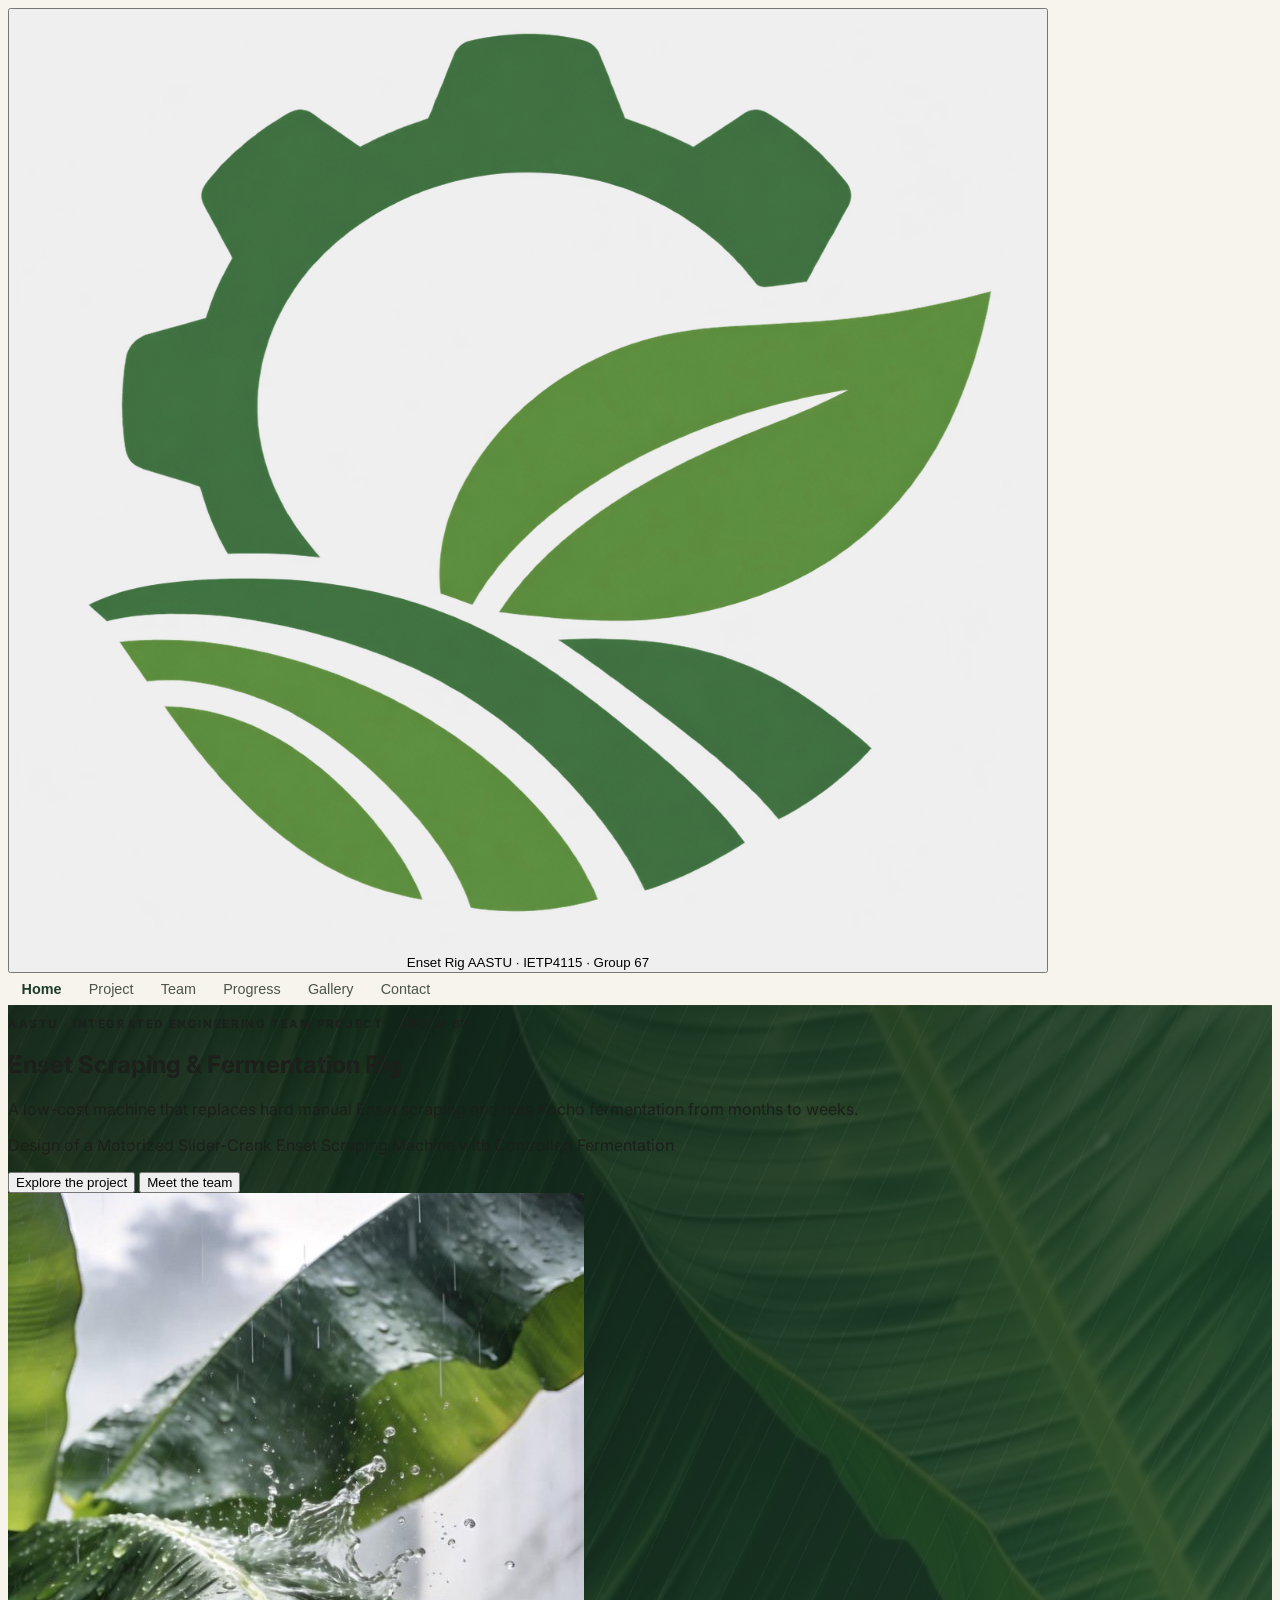
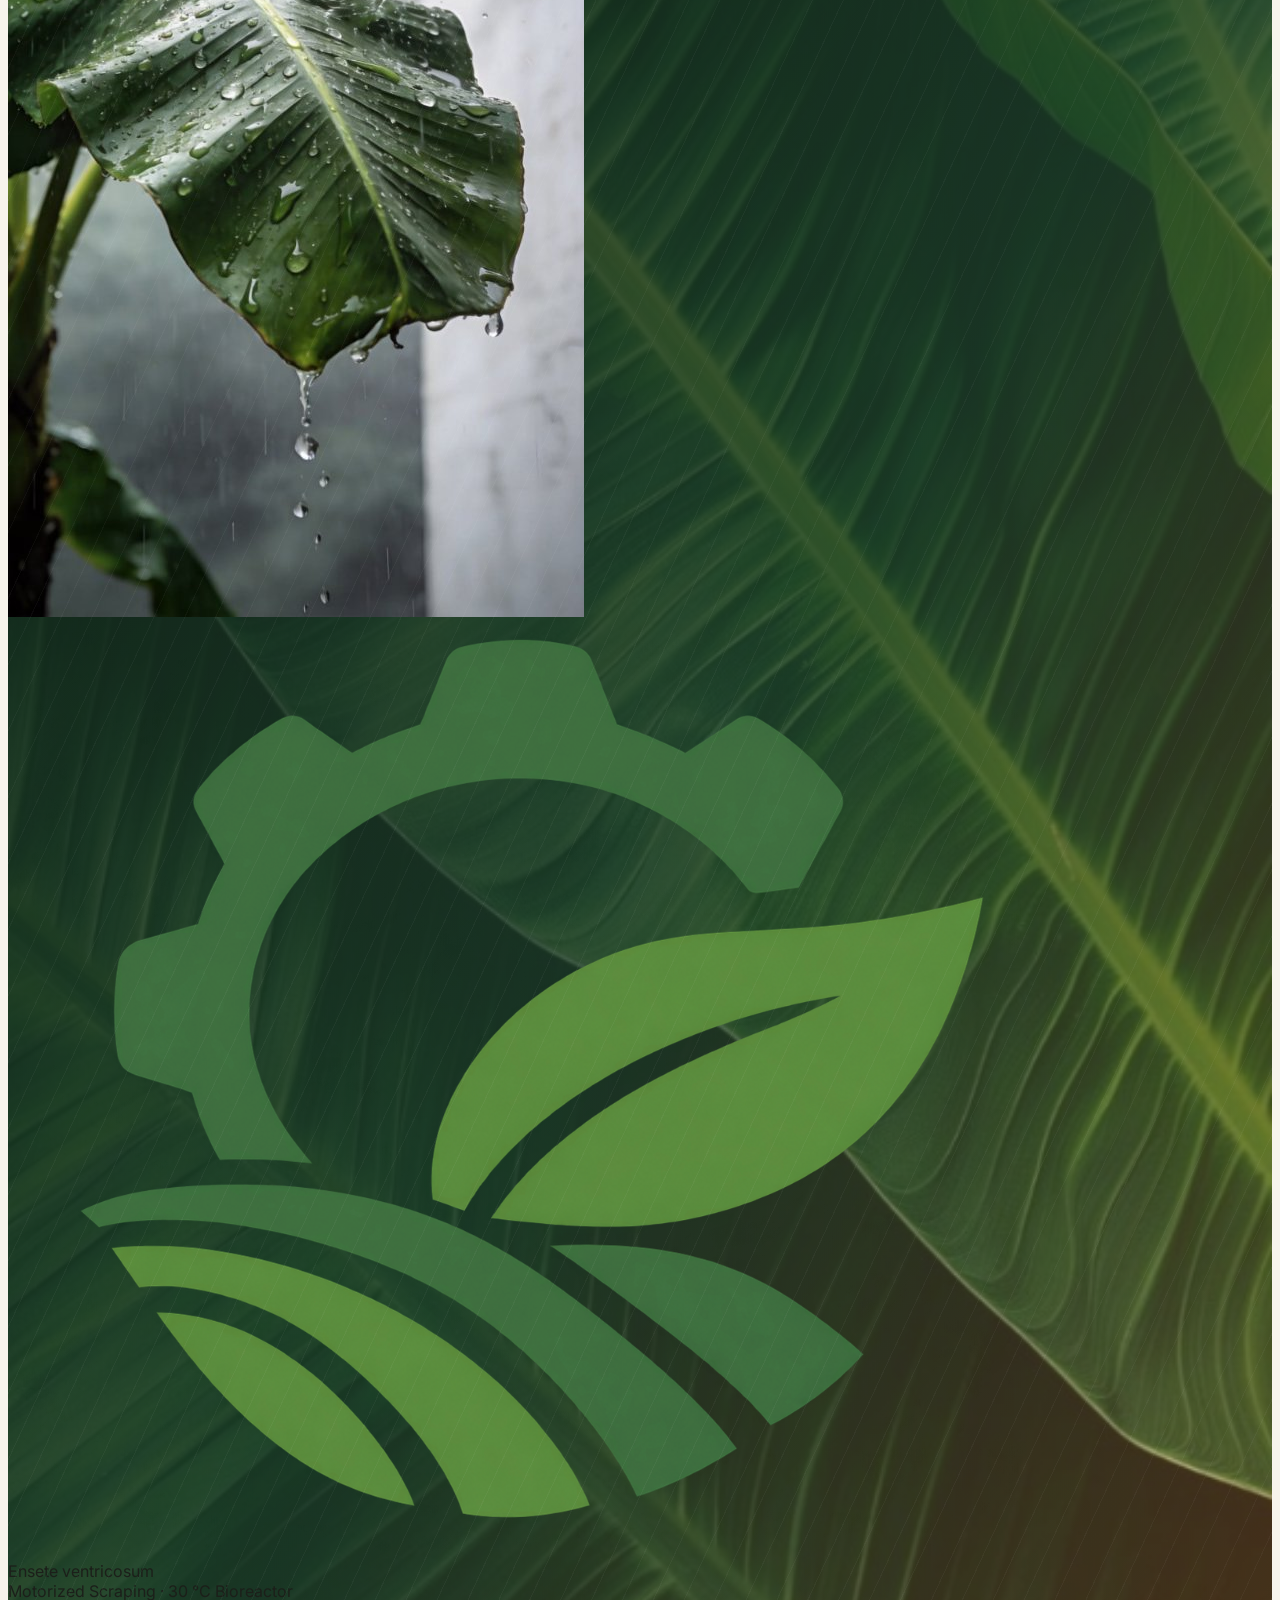
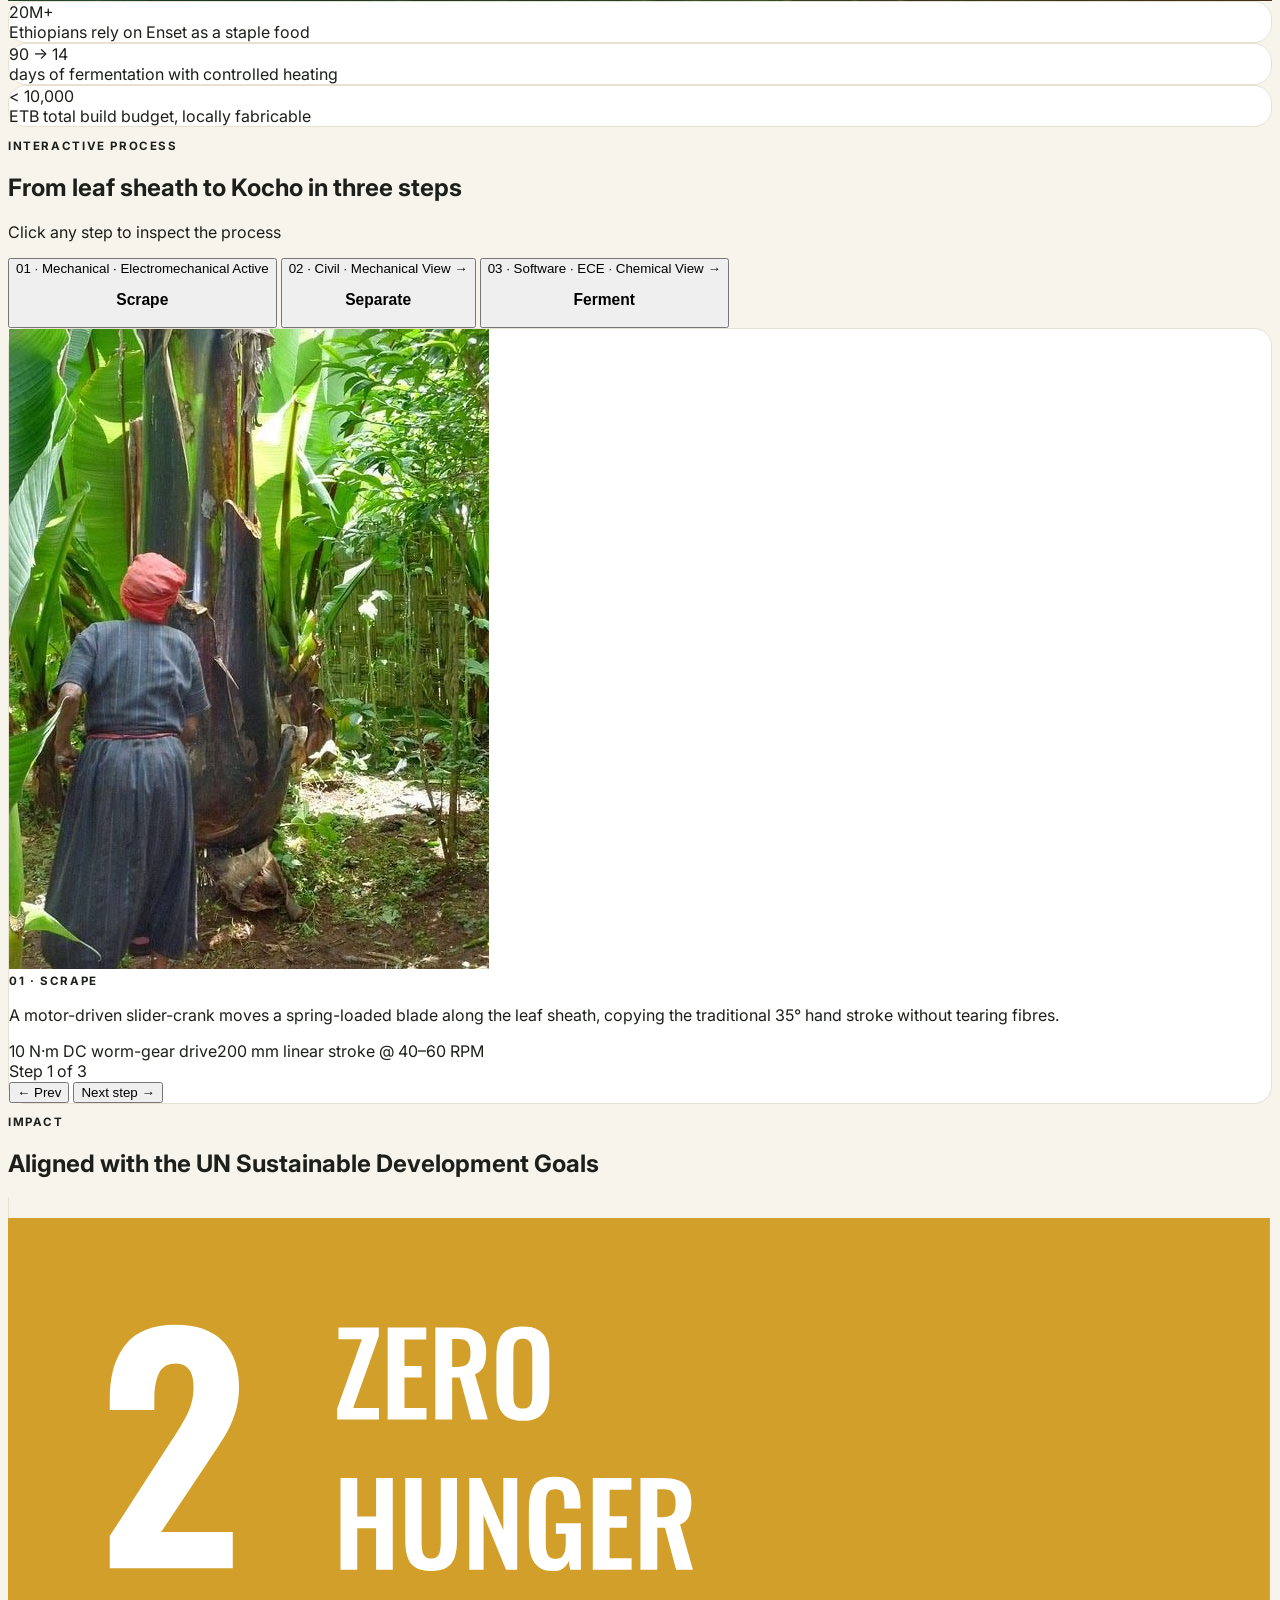
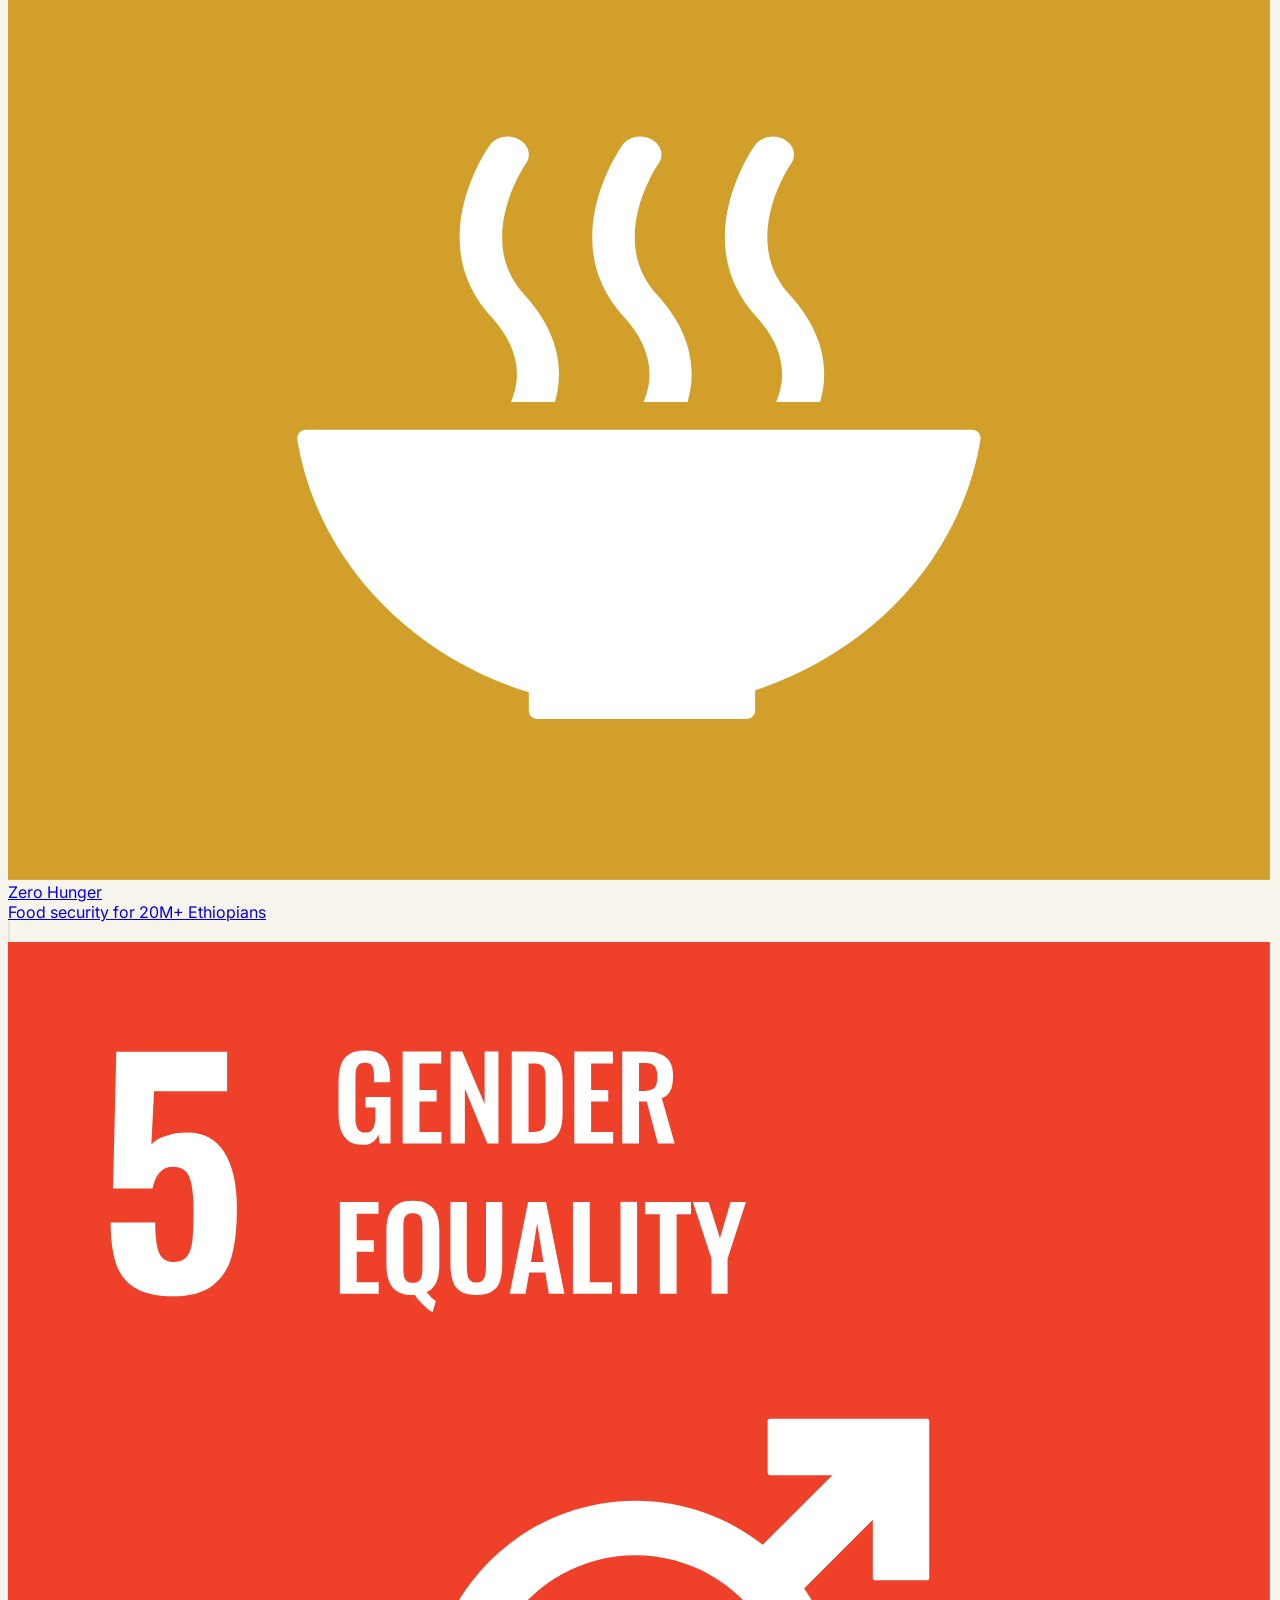
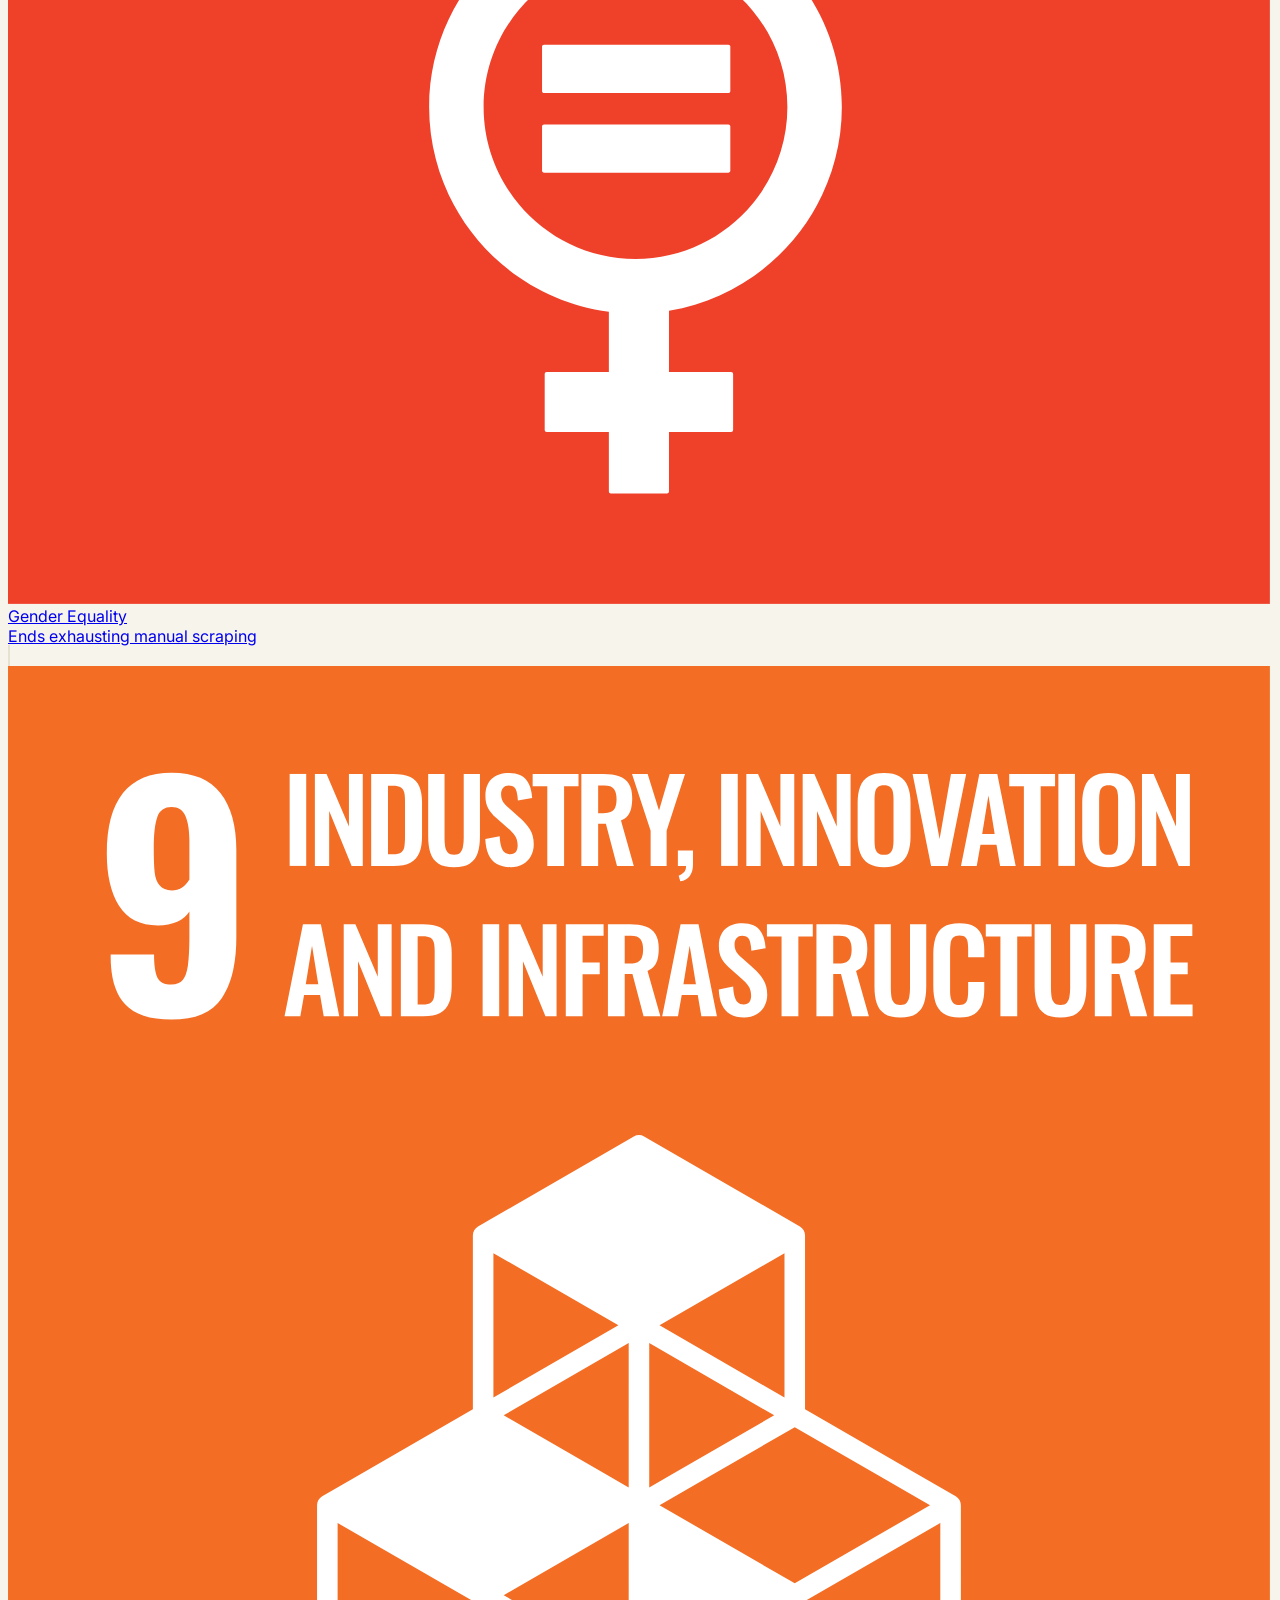
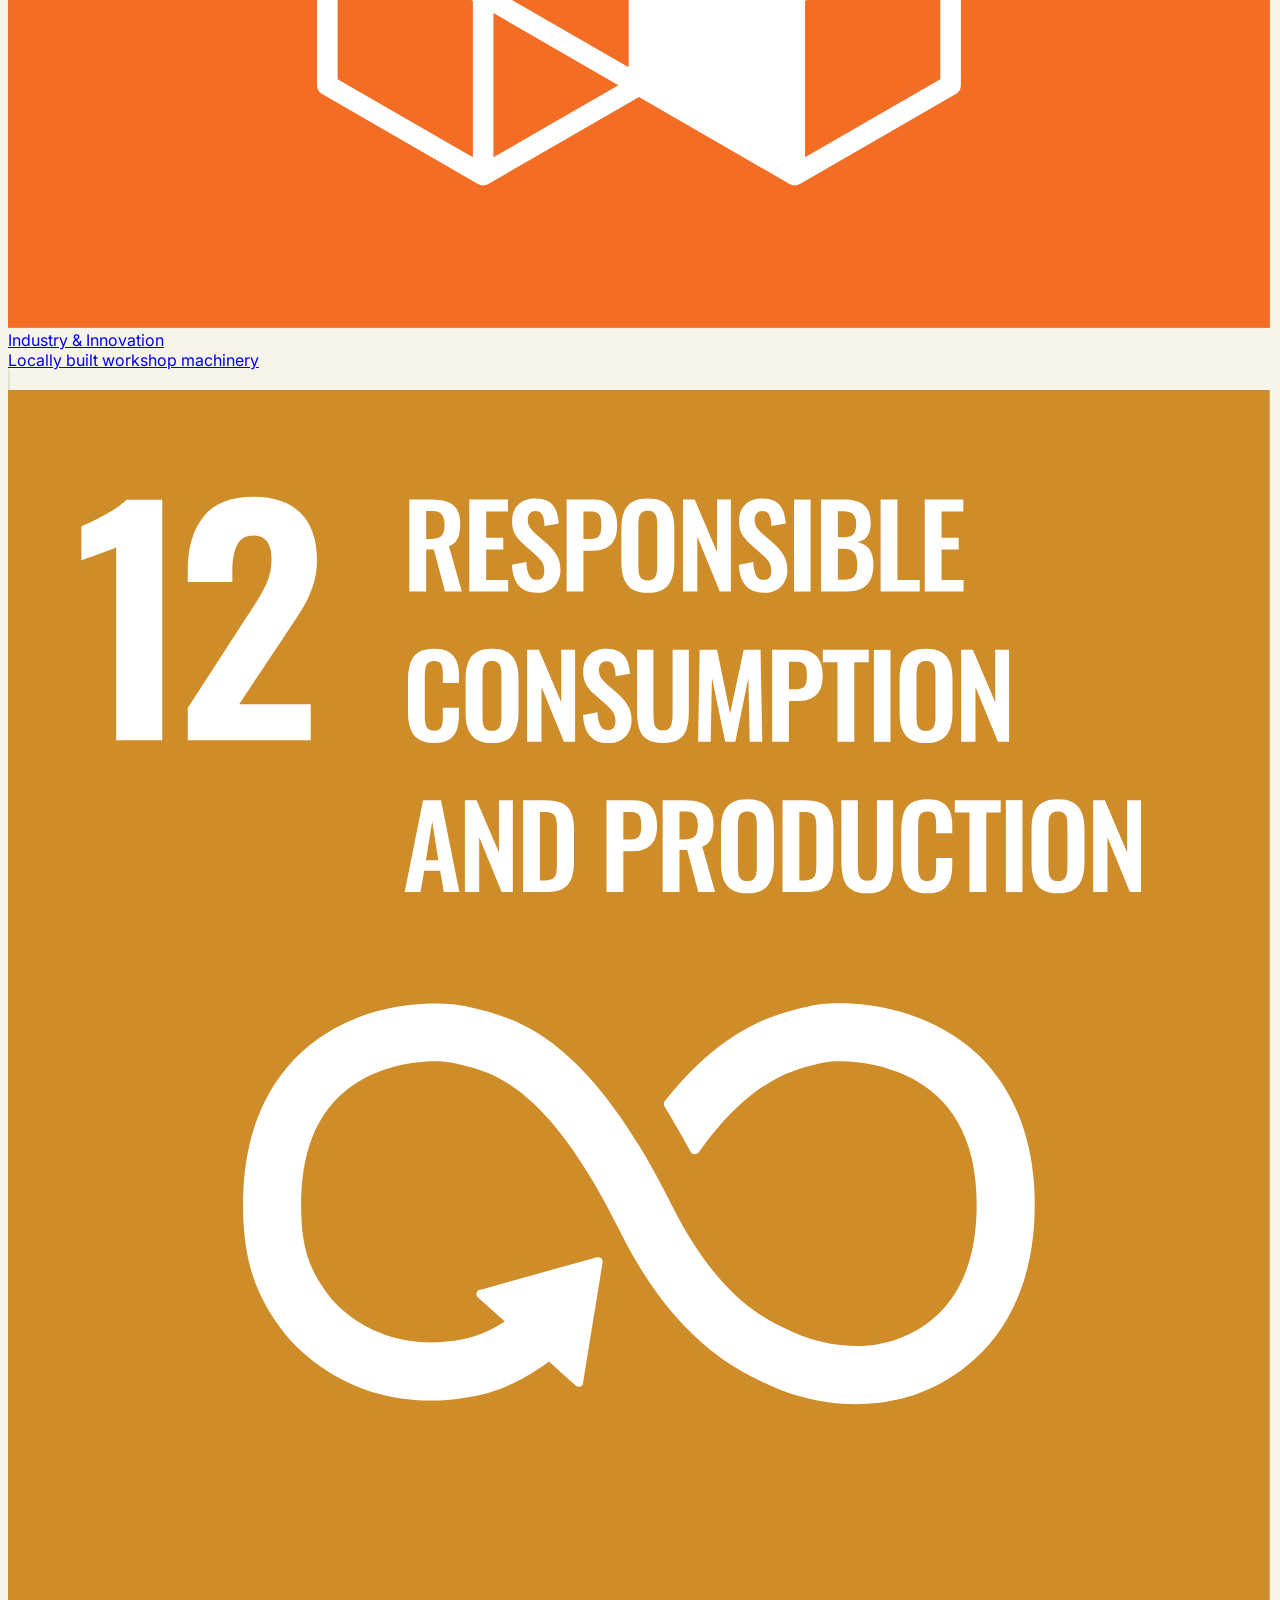
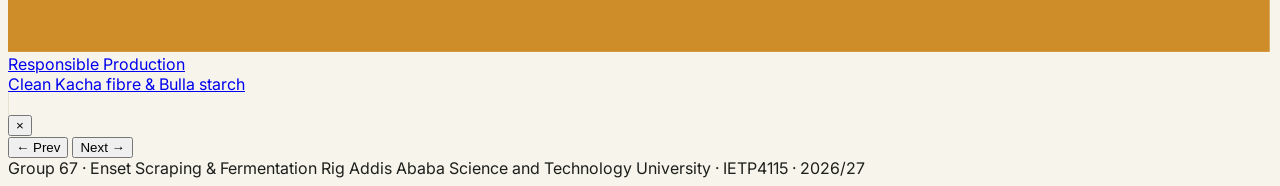
==== index.html @ 31eae292 "Initial deployment of Group 67 Enset Rig website" ====
<!DOCTYPE html>
<html lang="en">
<head>
  <meta charset="UTF-8" />
  <meta name="viewport" content="width=device-width, initial-scale=1.0" />
  <title>Group 67 — Enset Scraping &amp; Fermentation Rig | AASTU IETP4115</title>
  <meta name="description" content="Design of a Motorized Slider-Crank Enset Scraping Machine with Controlled Fermentation — Group 67, Addis Ababa Science and Technology University (IETP4115)." />
  <link rel="icon" type="image/png" href="assets/images/logo.png" />

  <link rel="preconnect" href="https://fonts.googleapis.com" />
  <link rel="preconnect" href="https://fonts.gstatic.com" crossorigin />
  <link href="https://fonts.googleapis.com/css2?family=Fraunces:opsz,wght@9..144,500;9..144,600;9..144,700&family=Inter:wght@400;500;600;700&display=swap" rel="stylesheet" />

  <script src="https://cdn.tailwindcss.com"></script>
  <script>
    if (typeof tailwind !== "undefined") {
      tailwind.config = {
        theme: {
          extend: {
            colors: {
              enset: { 950: "#0F2016", 900: "#142A1D", 800: "#1F3D2B", 700: "#2C5A3E", 600: "#3D7352", 100: "#E3ECE4", 50: "#F1F5F0" },
              clay: { 600: "#C2703D", 700: "#A55A2C", 100: "#F6E4D6" },
              cream: "#F7F4EC",
              sand: "#EDE6D6",
              ink: "#1C1F1A"
            },
            fontFamily: {
              serif: ["Fraunces", "Georgia", "serif"],
              sans: ["Inter", "system-ui", "sans-serif"]
            }
          }
        }
      };
    }
  </script>

  <link rel="stylesheet" href="css/styles.css" />
</head>
<body class="min-h-screen flex flex-col">

  <!-- ============================ NAV ============================ -->
  <nav class="sticky top-0 z-50 bg-cream/95 backdrop-blur border-b border-sand">
    <div class="max-w-6xl mx-auto px-4 sm:px-8 py-3 flex flex-wrap items-center justify-between gap-2 sm:gap-3">
      <button type="button" onclick="showPage('home')" class="flex items-center gap-3 bg-transparent border-0 cursor-pointer p-0 text-left shrink-0">
        <span class="w-10 h-10 sm:w-11 sm:h-11 rounded-xl bg-white border border-sand shadow-sm p-1 flex items-center justify-center overflow-hidden shrink-0">
          <img id="site-logo" src="assets/images/logo.png" alt="Group 67 Enset Rig Logo" class="w-full h-full object-contain" />
        </span>
        <span>
          <span class="block font-serif font-semibold text-enset-900 leading-tight">Enset Rig</span>
          <span class="block text-[11px] text-stone-500">AASTU · IETP4115 · Group 67</span>
        </span>
      </button>
      <div class="flex flex-wrap items-center gap-x-0.5 gap-y-1" id="nav" role="navigation" aria-label="Main navigation"></div>
    </div>
  </nav>

  <!-- ============================ MAIN ============================ -->
  <main class="flex-1 w-full">

    <!-- ========== HOME ========== -->
    <section id="page-home" class="page active">
      <header class="hero text-cream">
        <div class="relative z-10 max-w-6xl mx-auto px-5 sm:px-8 pt-10 pb-20 sm:pt-16 sm:pb-32">
          <div class="grid grid-cols-1 lg:grid-cols-12 gap-8 lg:gap-10 items-center">
            <div class="lg:col-span-6">
              <p class="eyebrow text-clay-600 mb-4">AASTU · Integrated Engineering Team Project · Group 67</p>
              <h1 class="font-serif text-4xl sm:text-5xl lg:text-6xl font-semibold leading-[1.08]">
                Enset Scraping &amp; Fermentation Rig
              </h1>
              <p class="mt-5 text-base sm:text-lg text-enset-100/90 max-w-xl leading-relaxed">
                A low-cost machine that replaces hard manual Enset scraping and cuts Kocho fermentation from months to weeks.
              </p>
              <p class="mt-3 text-sm text-enset-100/60 max-w-xl italic">
                Design of a Motorized Slider-Crank Enset Scraping Machine with Controlled Fermentation
              </p>
              <div class="mt-7 sm:mt-8 flex flex-wrap gap-3">
                <button type="button" onclick="showPage('project')" class="px-5 py-3 rounded-full bg-clay-600 hover:bg-clay-700 text-white text-sm font-semibold transition cursor-pointer border-0">Explore the project</button>
                <button type="button" onclick="showPage('team')" class="px-5 py-3 rounded-full border border-cream/30 hover:bg-white/10 text-cream text-sm font-semibold transition cursor-pointer bg-transparent">Meet the team</button>
              </div>
            </div>

            <div class="lg:col-span-6">
              <div class="relative rounded-3xl overflow-hidden border border-white/15 shadow-2xl bg-enset-950 aspect-[4/3] w-full">
                <img id="hero-showcase-img" src="assets/images/hero-rain.jpg" alt="Rain on Enset leaf" class="w-full h-full object-cover" />
                <div class="absolute inset-0 bg-gradient-to-t from-enset-950/90 via-enset-950/15 to-transparent"></div>
                <div class="absolute bottom-3 left-3 right-3 sm:bottom-4 sm:left-4 sm:right-4 bg-enset-950/75 backdrop-blur-md border border-white/15 rounded-2xl p-3 sm:p-4 flex items-center gap-3">
                  <span class="w-9 h-9 sm:w-10 sm:h-10 rounded-xl bg-white p-1 shrink-0 flex items-center justify-center">
                    <img id="hero-badge-logo" src="assets/images/logo.png" alt="Group 67 Logo" class="w-full h-full object-contain" />
                  </span>
                  <div class="min-w-0">
                    <div class="text-xs font-bold text-cream truncate">Ensete ventricosum</div>
                    <div class="text-[11px] text-enset-100/80 truncate">Motorized Scraping · 30 °C Bioreactor</div>
                  </div>
                </div>
              </div>
            </div>
          </div>
        </div>
      </header>

      <!-- Key numbers -->
      <div class="max-w-6xl mx-auto px-5 sm:px-8 -mt-10 sm:-mt-16 relative z-20">
        <div class="grid grid-cols-1 sm:grid-cols-3 gap-4" id="stats"></div>
      </div>

      <!-- Interactive How it works -->
      <div class="max-w-6xl mx-auto px-5 sm:px-8 py-16 sm:py-20">
        <div class="flex flex-wrap items-end justify-between gap-4 mb-10">
          <div>
            <p class="eyebrow text-clay-600 mb-2">Interactive Process</p>
            <h2 class="font-serif text-3xl sm:text-4xl font-semibold text-enset-900">From leaf sheath to Kocho in three steps</h2>
          </div>
          <p class="text-xs text-stone-500">Click any step to inspect the process</p>
        </div>

        <div class="grid grid-cols-1 lg:grid-cols-12 gap-6 items-stretch">
          <div class="lg:col-span-5 flex flex-col gap-3" id="steps"></div>
          <div class="lg:col-span-7 card overflow-hidden flex flex-col justify-between" id="step-preview"></div>
        </div>
      </div>

      <!-- SDGs -->
      <div class="bg-enset-50 border-y border-sand">
        <div class="max-w-6xl mx-auto px-5 sm:px-8 py-14">
          <p class="eyebrow text-clay-600 mb-2">Impact</p>
          <h2 class="font-serif text-2xl sm:text-3xl font-semibold text-enset-900 mb-8">Aligned with the UN Sustainable Development Goals</h2>
          <div class="grid grid-cols-1 sm:grid-cols-2 lg:grid-cols-4 gap-4" id="sdgs"></div>
        </div>
      </div>
    </section>

    <!-- ========== PROJECT ========== -->
    <section id="page-project" class="page">
      <div class="max-w-6xl mx-auto px-5 sm:px-8 py-12 sm:py-16">
        <p class="eyebrow text-clay-600 mb-2">The Project</p>
        <h2 class="font-serif text-3xl sm:text-5xl font-semibold text-enset-900 max-w-3xl leading-tight">Mechanizing an Ethiopian food tradition</h2>

        <!-- Interactive Before vs After Comparison -->
        <div class="mt-10 card p-5 sm:p-8 bg-enset-50/70">
          <div class="flex flex-wrap items-center justify-between gap-4 mb-6">
            <div>
              <span class="eyebrow text-clay-600">Interactive Comparison</span>
              <h3 class="font-serif text-2xl font-semibold text-enset-900 mt-1">Traditional vs. Group 67 Rig</h3>
            </div>
            <div class="inline-flex rounded-full bg-white p-1 border border-sand" role="tablist">
              <button type="button" id="cmp-btn-trad" onclick="setCompare('trad')" class="px-4 py-1.5 rounded-full text-xs font-semibold transition">Traditional Method</button>
              <button type="button" id="cmp-btn-rig" onclick="setCompare('rig')" class="px-4 py-1.5 rounded-full text-xs font-semibold transition">Group 67 Rig</button>
            </div>
          </div>
          <div id="compare-panel"></div>
        </div>

        <!-- Problem -->
        <div class="mt-12 grid grid-cols-1 lg:grid-cols-3 gap-8">
          <div>
            <h3 class="font-serif text-2xl font-semibold text-enset-900">The problem</h3>
            <p class="mt-2 text-stone-600 text-sm leading-relaxed">Enset, the "tree against hunger", feeds over 20 million Ethiopians. Processing it is still done entirely by hand.</p>
            <div class="mt-4 grid grid-cols-2 gap-3" id="problem-photos"></div>
          </div>
          <ul class="lg:col-span-2 grid grid-cols-1 sm:grid-cols-3 gap-4" id="problems"></ul>
        </div>

        <!-- Solution modules -->
        <h3 class="mt-16 font-serif text-2xl font-semibold text-enset-900">Our solution: two modules, one rig</h3>
        <div class="mt-6 grid grid-cols-1 md:grid-cols-2 gap-5" id="modules"></div>

        <!-- Objectives + Specs -->
        <div class="mt-16 grid grid-cols-1 lg:grid-cols-2 gap-8">
          <div class="card p-6 sm:p-7">
            <h3 class="font-serif text-2xl font-semibold text-enset-900 mb-5">Objectives</h3>
            <ol class="space-y-4" id="objectives"></ol>
          </div>
          <div class="card p-6 sm:p-7">
            <h3 class="font-serif text-2xl font-semibold text-enset-900 mb-5">Key specifications</h3>
            <div class="overflow-x-auto">
              <table class="w-full text-sm"><tbody id="specs"></tbody></table>
            </div>
          </div>
        </div>
      </div>
    </section>

    <!-- ========== TEAM ========== -->
    <section id="page-team" class="page">
      <div class="max-w-6xl mx-auto px-5 sm:px-8 py-12 sm:py-16">
        <p class="eyebrow text-clay-600 mb-2">Group 67</p>
        <h2 class="font-serif text-3xl sm:text-5xl font-semibold text-enset-900">Meet the team</h2>
        <p class="mt-3 text-stone-600 max-w-2xl">Ten students across seven engineering and architecture disciplines.</p>

        <div class="mt-10 card p-6 flex flex-wrap items-center gap-5 bg-enset-800 border-enset-800 text-cream" id="advisor"></div>
        <div class="mt-6 grid grid-cols-1 sm:grid-cols-2 lg:grid-cols-3 gap-4" id="team"></div>
      </div>
    </section>

    <!-- ========== PROGRESS ========== -->
    <section id="page-progress" class="page">
      <div class="max-w-5xl mx-auto px-5 sm:px-8 py-12 sm:py-16">
        <div class="flex flex-wrap items-end justify-between gap-4">
          <div>
            <p class="eyebrow text-clay-600 mb-2">Progress</p>
            <h2 class="font-serif text-3xl sm:text-5xl font-semibold text-enset-900">Weekly progress</h2>
            <p class="mt-2 text-stone-600">Switch between the Group 67 milestone flow and each member's individual log.</p>
          </div>
          <div class="inline-flex rounded-full bg-white p-1 border border-sand shadow-sm">
            <button type="button" id="prog-btn-group" onclick="setProgressMode('group')" class="px-4 sm:px-5 py-2 rounded-full text-xs font-semibold transition">Group Progress</button>
            <button type="button" id="prog-btn-ind" onclick="setProgressMode('individual')" class="px-4 sm:px-5 py-2 rounded-full text-xs font-semibold transition">Individual Progress</button>
          </div>
        </div>

        <!-- GROUP PROGRESS VIEW -->
        <div id="progress-group-view" class="mt-10 space-y-6">
          <div class="card p-5 sm:p-6 bg-enset-50/60" id="group-flow-bar"></div>
          <div class="grid grid-cols-4 sm:grid-cols-6 lg:grid-cols-12 gap-2" id="week-pills"></div>
          <div class="card p-5 sm:p-7 border-l-4" style="border-left-color:#C2703D" id="week-detail"></div>
          <div class="pt-4">
            <h3 class="font-serif text-xl font-semibold text-enset-900 mb-6">Full 12-week timeline</h3>
            <ol class="relative border-l-2 border-sand ml-3" id="timeline"></ol>
          </div>
        </div>

        <!-- INDIVIDUAL PROGRESS VIEW -->
        <div id="progress-individual-view" class="mt-10 hidden">
          <div id="member-picker"></div>
          <div id="member-page" class="hidden"></div>
        </div>
      </div>
    </section>

    <!-- ========== GALLERY ========== -->
    <section id="page-gallery" class="page">
      <div class="max-w-6xl mx-auto px-5 sm:px-8 py-12 sm:py-16">
        <p class="eyebrow text-clay-600 mb-2">Gallery</p>
        <h2 class="font-serif text-3xl sm:text-5xl font-semibold text-enset-900">Designs &amp; prototype</h2>
        <p class="mt-3 text-stone-600">CAD models, sketches and build photos, added as the project progresses.</p>
        <div class="mt-10 grid grid-cols-1 sm:grid-cols-2 lg:grid-cols-3 gap-4" id="gallery"></div>
      </div>
    </section>

    <!-- ========== CONTACT ========== -->
    <section id="page-contact" class="page">
      <div class="max-w-4xl mx-auto px-5 sm:px-8 py-12 sm:py-16">
        <p class="eyebrow text-clay-600 mb-2">Contact</p>
        <h2 class="font-serif text-3xl sm:text-5xl font-semibold text-enset-900">Get in touch</h2>
        <div class="mt-10 grid grid-cols-1 md:grid-cols-2 gap-5" id="contact"></div>
      </div>
    </section>
  </main>

  <!-- ============================ LIGHTBOX ============================ -->
  <div id="lightbox" class="fixed inset-0 z-50 hidden bg-enset-950/90 backdrop-blur-sm items-center justify-center p-4" onclick="if(event.target===this)closeLightbox()">
    <div class="max-w-3xl w-full bg-cream rounded-2xl overflow-hidden shadow-2xl border border-sand">
      <div class="relative bg-enset-950 flex items-center justify-center">
        <img id="lb-img" src="" alt="" class="max-h-[72vh] max-w-full w-auto object-contain" />
        <button type="button" onclick="closeLightbox()" aria-label="Close lightbox" class="absolute top-3 right-3 w-9 h-9 rounded-full bg-enset-950/75 text-white hover:bg-clay-600 transition text-lg leading-none cursor-pointer border-0">&times;</button>
      </div>
      <div class="px-5 py-3 flex flex-wrap items-center justify-between gap-3">
        <span id="lb-cap" class="text-sm font-medium text-enset-900"></span>
        <div class="flex gap-2">
          <button type="button" onclick="stepLightbox(-1)" class="px-3 py-1 rounded-full border border-sand text-xs font-semibold text-enset-900 hover:bg-sand/50 cursor-pointer bg-white">&larr; Prev</button>
          <button type="button" onclick="stepLightbox(1)" class="px-3 py-1 rounded-full border border-sand text-xs font-semibold text-enset-900 hover:bg-sand/50 cursor-pointer bg-white">Next &rarr;</button>
        </div>
      </div>
    </div>
  </div>

  <!-- ============================ FOOTER ============================ -->
  <footer class="bg-enset-950 text-enset-100/70 text-sm">
    <div class="max-w-6xl mx-auto px-5 sm:px-8 py-8 flex flex-wrap justify-between gap-3">
      <span><span class="font-serif text-cream">Group 67</span> · Enset Scraping &amp; Fermentation Rig</span>
      <span>Addis Ababa Science and Technology University · IETP4115 · 2026/27</span>
    </div>
  </footer>

  <script src="js/data.js"></script>
  <script src="js/app.js"></script>
</body>
</html>
---- css/styles.css ----
/* =====================================================================
 * Enset Scraping & Fermentation Rig — Group 67 (AASTU IETP4115)
 * Visual Identity & Google Sites / GitHub Pages Responsive Styles
 * ===================================================================== */

html {
  scroll-behavior: smooth;
  scroll-padding-top: 76px;
  overflow-x: clip;
}

body {
  background: #F7F4EC;
  color: #1C1F1A;
  font-family: Inter, system-ui, -apple-system, BlinkMacSystemFont, "Segoe UI", sans-serif;
  -webkit-font-smoothing: antialiased;
  overflow-x: clip;
  max-width: 100%;
}

img {
  display: block;
  max-width: 100%;
}

/* Hero Banner with relative path (works under GitHub Pages subpath) */
.hero {
  background-color: #1F3D2B;
  background-image:
    linear-gradient(120deg, rgba(15, 32, 22, 0.90) 0%, rgba(31, 61, 43, 0.80) 60%, rgba(194, 112, 61, 0.35) 100%),
    url('../assets/images/hero-leaves.jpg');
  background-size: cover;
  background-position: center;
  position: relative;
  overflow: hidden;
}

/* Subtle Enset-leaf vein pattern */
.hero::after {
  content: "";
  position: absolute;
  inset: 0;
  background-image: repeating-linear-gradient(115deg, rgba(255, 255, 255, 0.035) 0 1px, transparent 1px 28px);
  pointer-events: none;
}

/* Navigation Tabs */
.tab-btn {
  position: relative;
  padding: 0.5rem 0.85rem;
  font-size: 0.9rem;
  font-weight: 500;
  color: #4B5548;
  transition: color 0.15s;
  background: none;
  border: 0;
  cursor: pointer;
  white-space: nowrap;
}

.tab-btn:hover {
  color: #1F3D2B;
}

.tab-btn.active {
  color: #1F3D2B;
  font-weight: 700;
}

.tab-btn.active::after {
  content: "";
  position: absolute;
  left: 0.85rem;
  right: 0.85rem;
  bottom: -2px;
  height: 2px;
  background: #C2703D;
  border-radius: 2px;
}

/* Page Transitions */
.page {
  display: none;
  animation: fade 0.25s ease-out;
}

.page.active {
  display: block;
}

@keyframes fade {
  from {
    opacity: 0;
    transform: translateY(6px);
  }
  to {
    opacity: 1;
    transform: none;
  }
}

/* Cards & Typography Helpers */
.card {
  background: #ffffff;
  border: 1px solid #E7E1D2;
  border-radius: 18px;
}

.eyebrow {
  font-size: 0.72rem;
  font-weight: 700;
  letter-spacing: 0.14em;
  text-transform: uppercase;
}

/* Keep team portraits nicely centered on faces */
.portrait-img {
  object-fit: cover;
  object-position: 50% 20%;
}

/* Clean iframe / mobile adaptability */
@media (max-width: 640px) {
  .tab-btn {
    padding: 0.45rem 0.65rem;
    font-size: 0.82rem;
  }

  .tab-btn.active::after {
    left: 0.65rem;
    right: 0.65rem;
  }
}
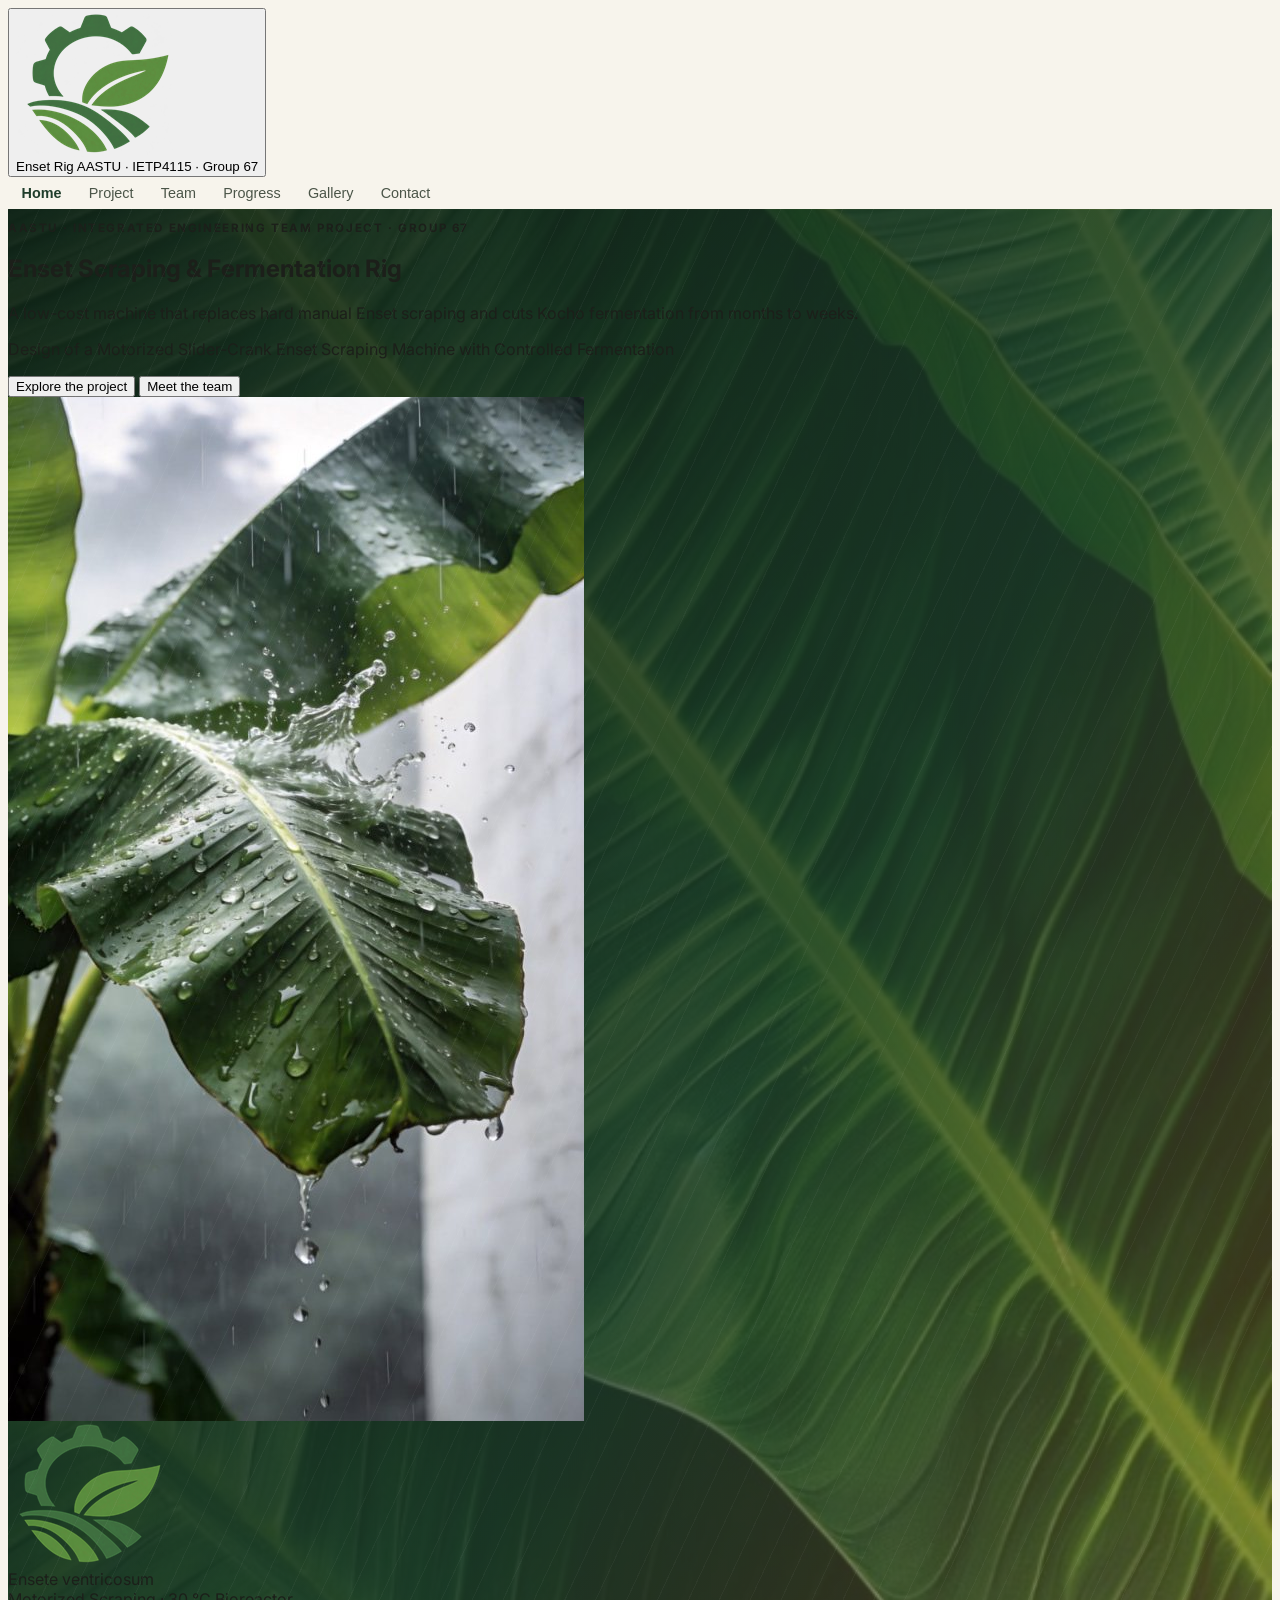
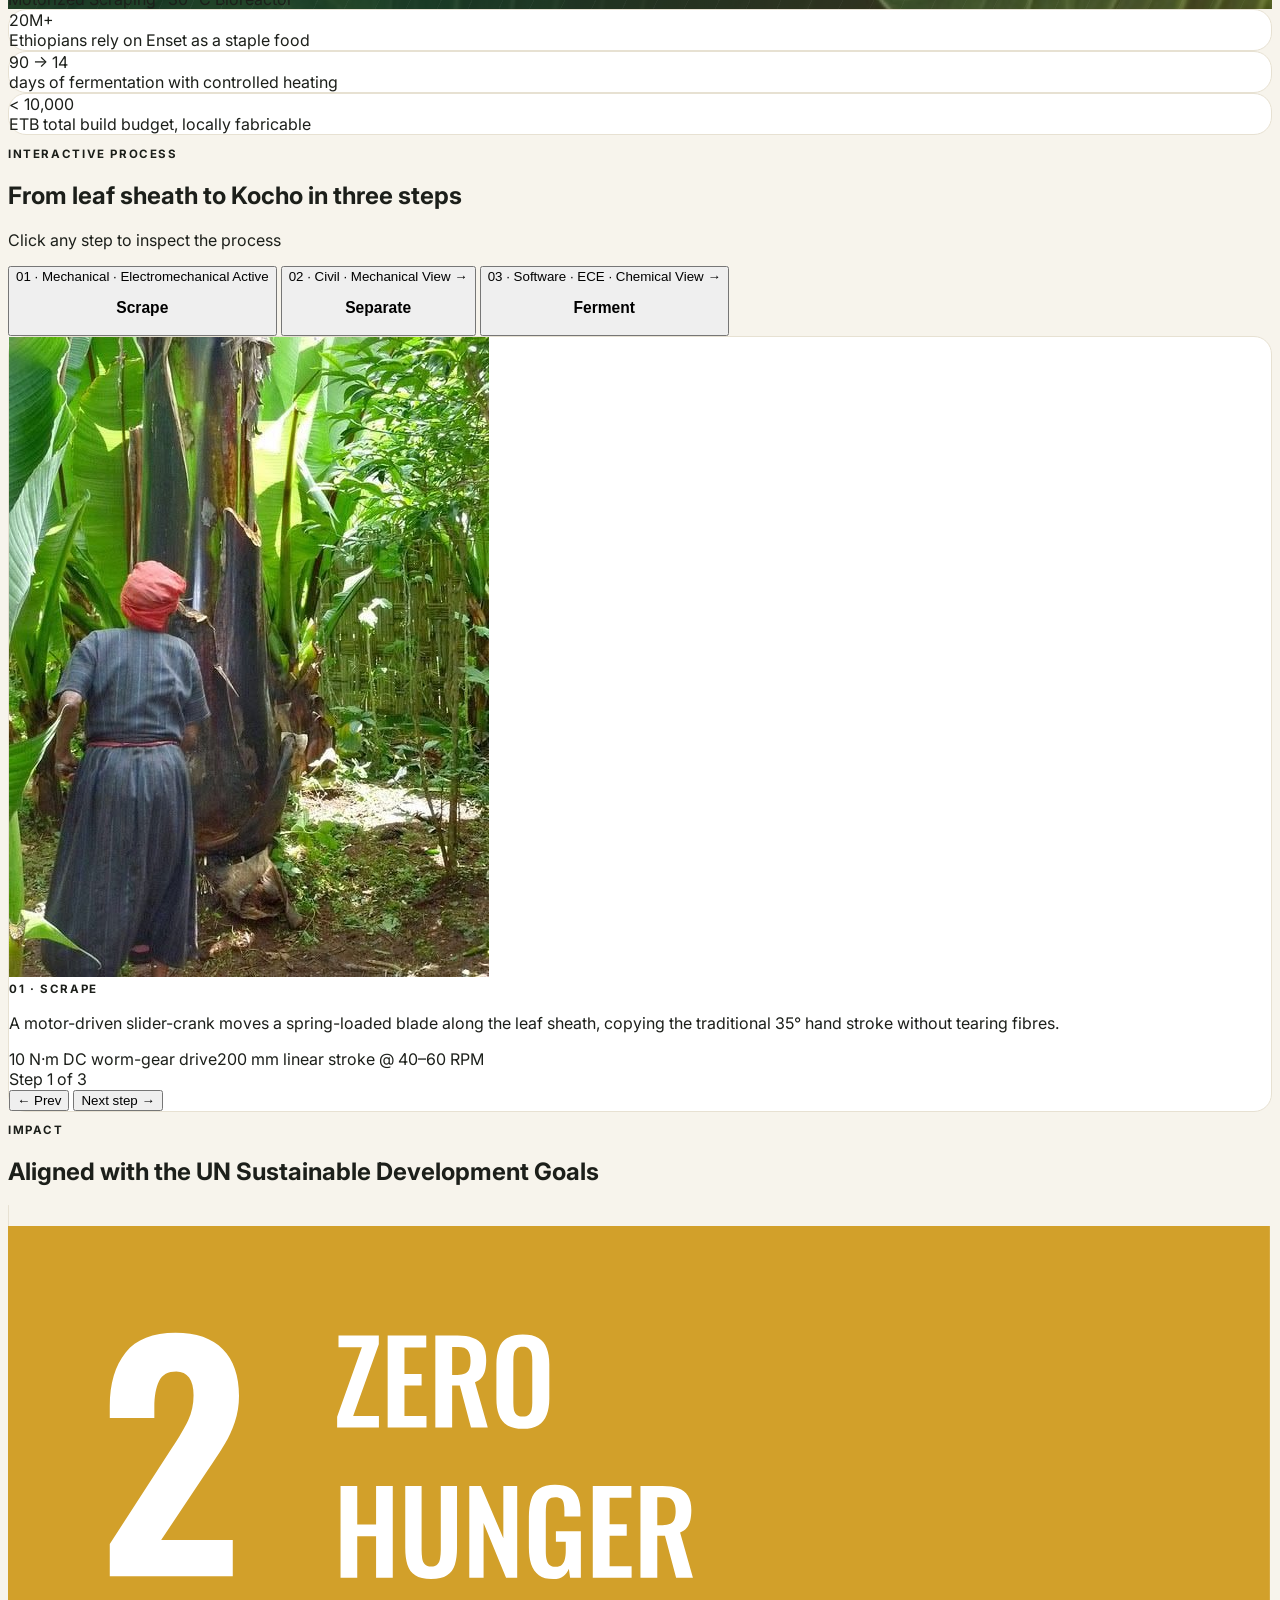
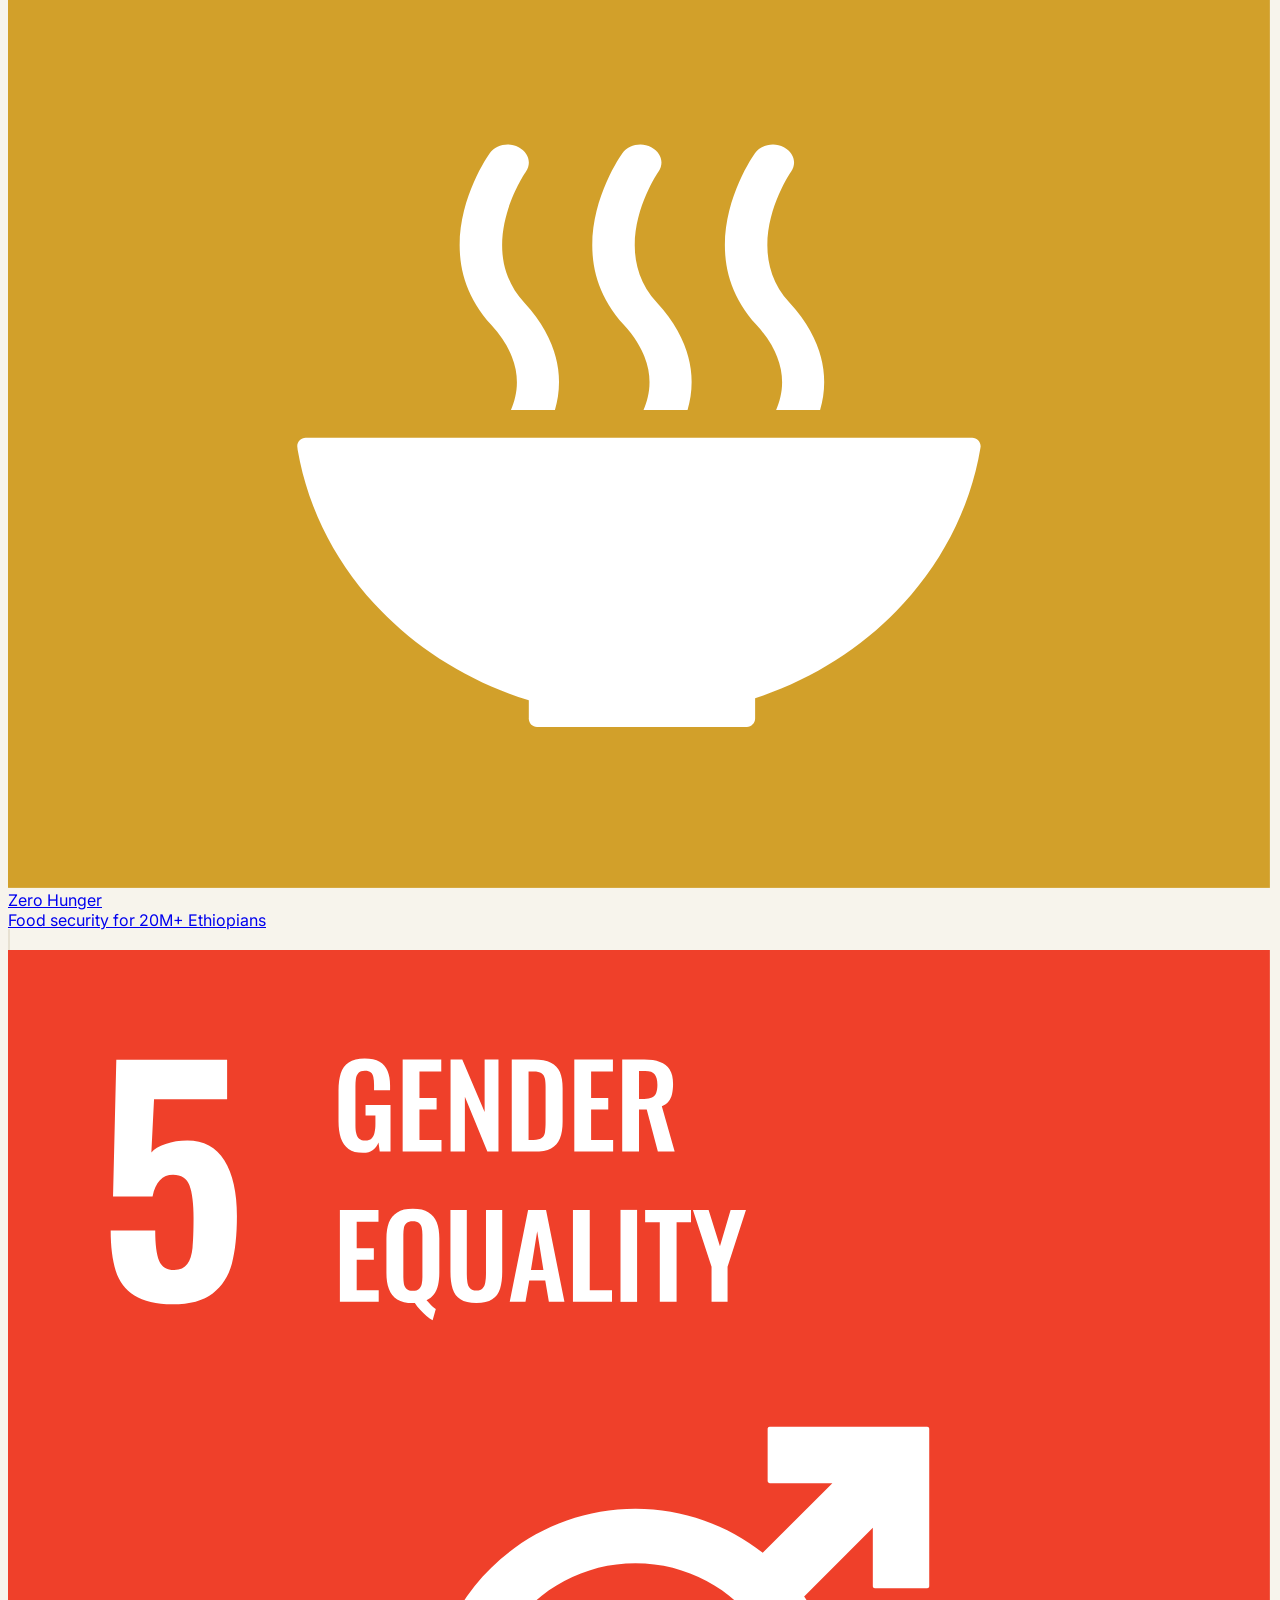
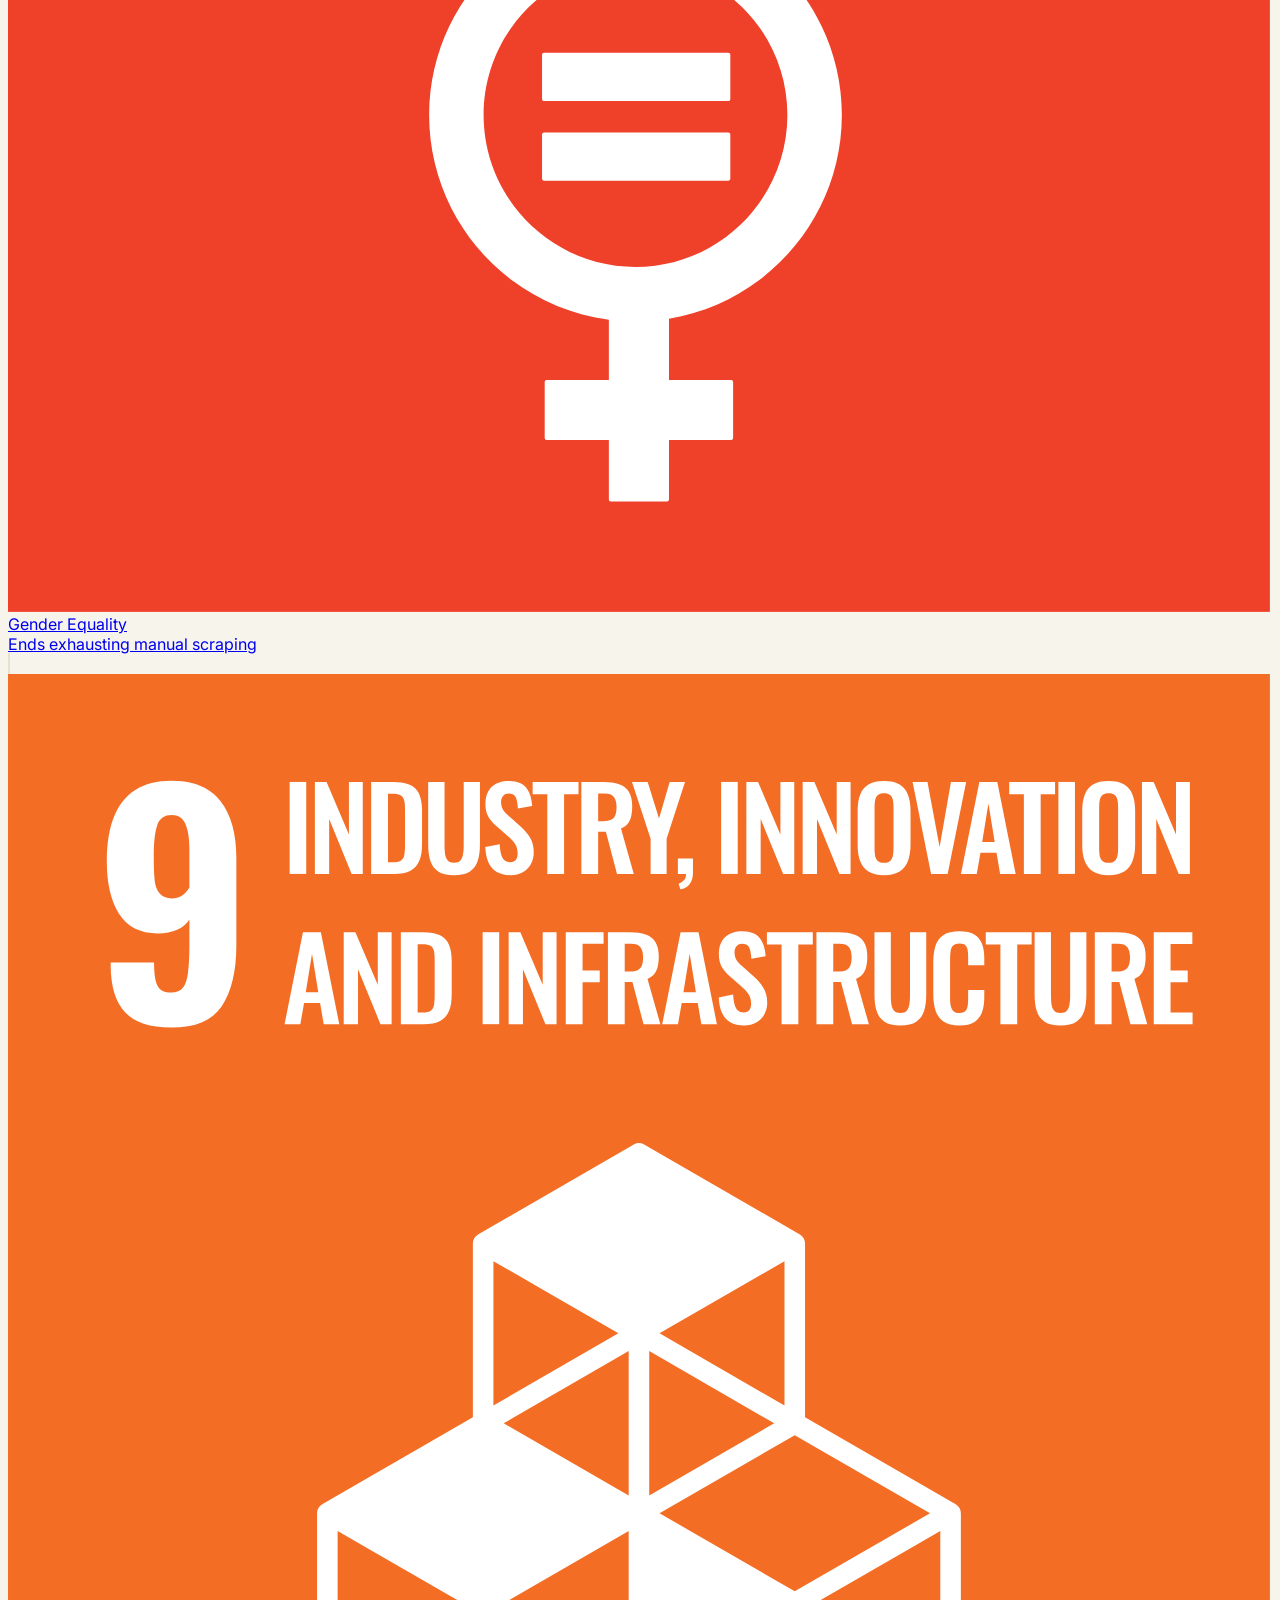
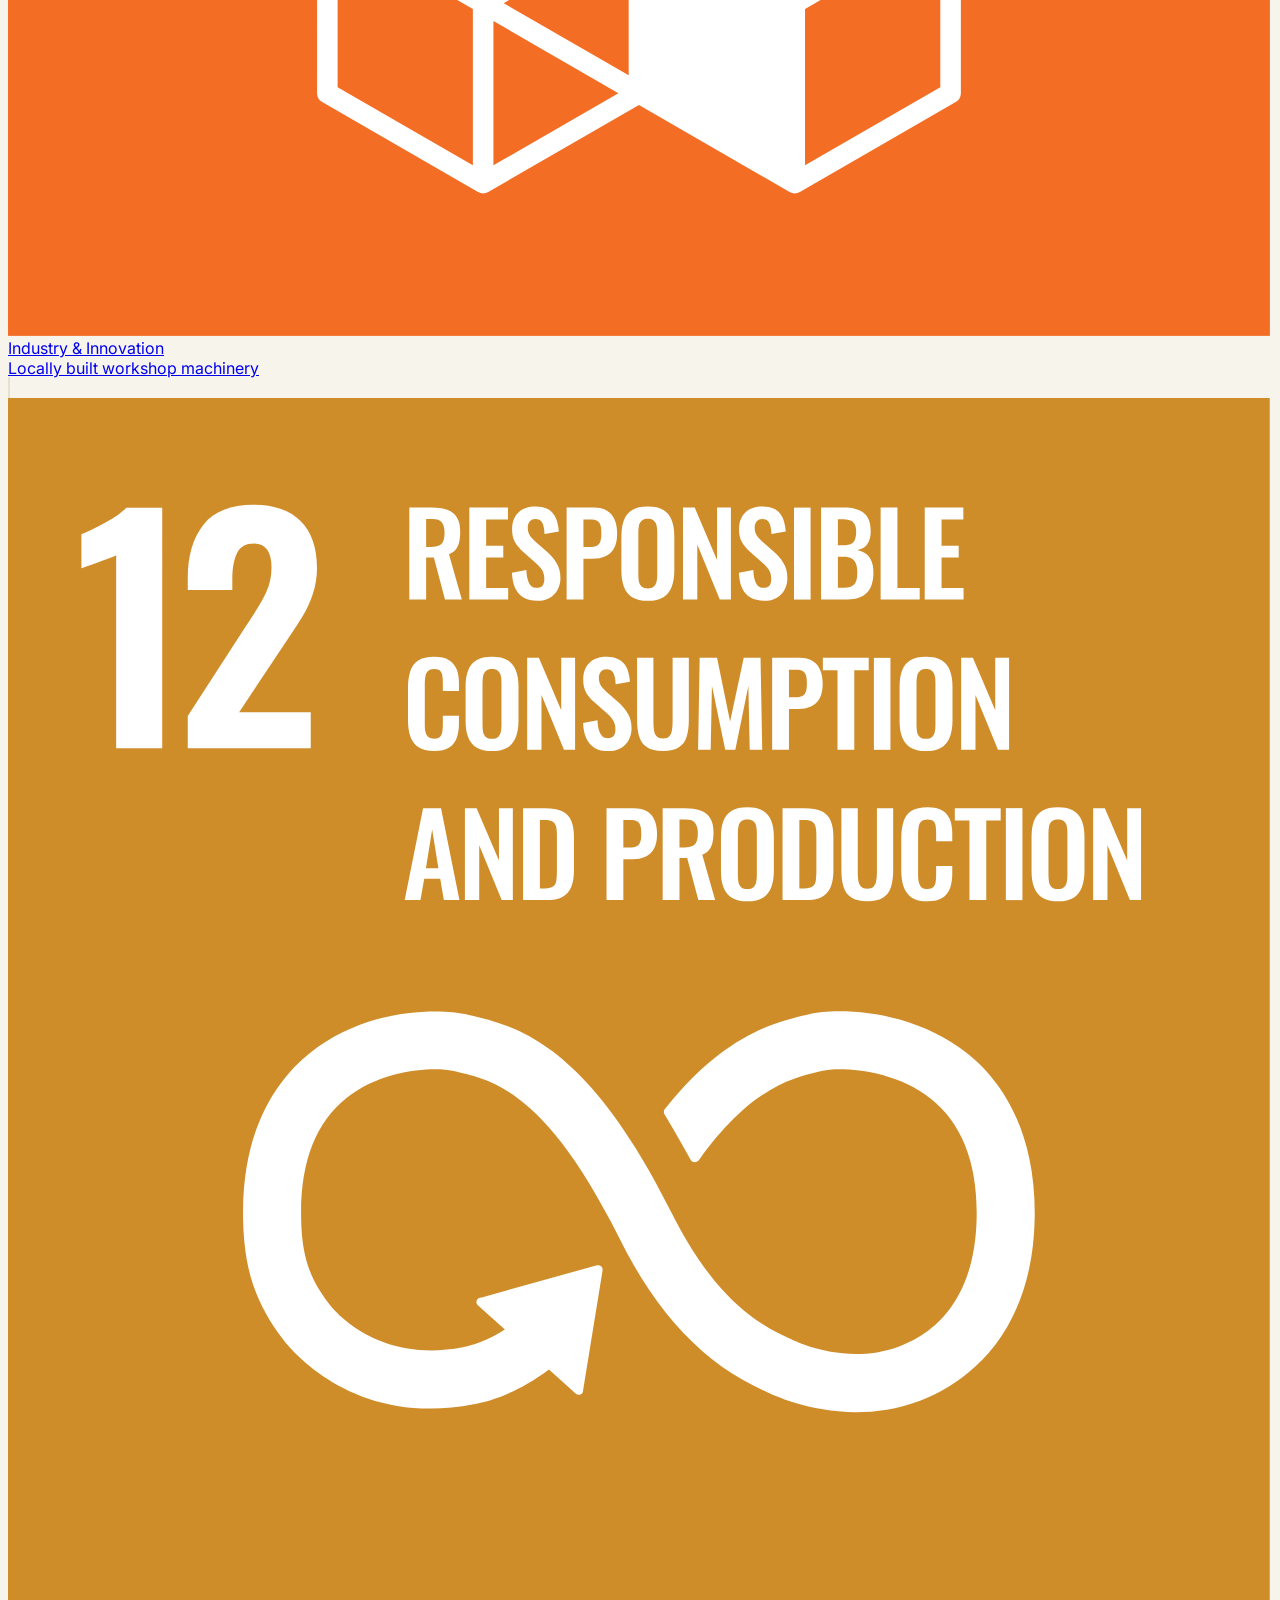
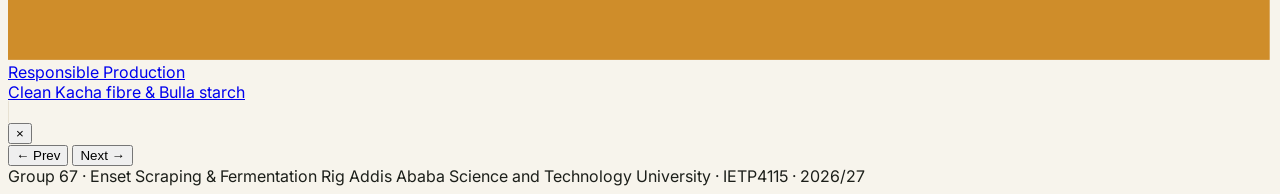
==== commit 9240e8e7: "perf: resize logo.png from 580 KB to 17 KB for instant mobile loading" ====
--- a/index.html
+++ b/index.html
@@ -39,11 +39,11 @@
 <body class="min-h-screen flex flex-col">
 
   <!-- ============================ NAV ============================ -->
-  <nav class="sticky top-0 z-50 bg-cream/95 backdrop-blur border-b border-sand">
+  <nav id="site-nav" class="site-nav sticky top-0 z-50 bg-cream/95 backdrop-blur border-b border-sand">
     <div class="max-w-6xl mx-auto px-4 sm:px-8 py-3 flex flex-wrap items-center justify-between gap-2 sm:gap-3">
       <button type="button" onclick="showPage('home')" class="flex items-center gap-3 bg-transparent border-0 cursor-pointer p-0 text-left shrink-0">
         <span class="w-10 h-10 sm:w-11 sm:h-11 rounded-xl bg-white border border-sand shadow-sm p-1 flex items-center justify-center overflow-hidden shrink-0">
-          <img id="site-logo" src="assets/images/logo.png" alt="Group 67 Enset Rig Logo" class="w-full h-full object-contain" />
+          <img id="site-logo" src="assets/images/logo.png" alt="Group 67 Enset Rig Logo" fetchpriority="high" class="w-full h-full object-contain" />
         </span>
         <span>
           <span class="block font-serif font-semibold text-enset-900 leading-tight">Enset Rig</span>
@@ -74,8 +74,8 @@
                 Design of a Motorized Slider-Crank Enset Scraping Machine with Controlled Fermentation
               </p>
               <div class="mt-7 sm:mt-8 flex flex-wrap gap-3">
-                <button type="button" onclick="showPage('project')" class="px-5 py-3 rounded-full bg-clay-600 hover:bg-clay-700 text-white text-sm font-semibold transition cursor-pointer border-0">Explore the project</button>
-                <button type="button" onclick="showPage('team')" class="px-5 py-3 rounded-full border border-cream/30 hover:bg-white/10 text-cream text-sm font-semibold transition cursor-pointer bg-transparent">Meet the team</button>
+                <button type="button" onclick="showPage('project')" class="btn-tactile px-5 py-3 rounded-full bg-clay-600 hover:bg-clay-700 text-white text-sm font-semibold cursor-pointer border-0 shadow-sm hover:shadow">Explore the project</button>
+                <button type="button" onclick="showPage('team')" class="btn-tactile px-5 py-3 rounded-full border border-cream/30 hover:bg-white/10 text-cream text-sm font-semibold cursor-pointer bg-transparent">Meet the team</button>
               </div>
             </div>
 
@@ -104,7 +104,7 @@
       </div>
 
       <!-- Interactive How it works -->
-      <div class="max-w-6xl mx-auto px-5 sm:px-8 py-16 sm:py-20">
+      <div class="max-w-6xl mx-auto px-5 sm:px-8 py-16 sm:py-20 reveal">
         <div class="flex flex-wrap items-end justify-between gap-4 mb-10">
           <div>
             <p class="eyebrow text-clay-600 mb-2">Interactive Process</p>
@@ -120,7 +120,7 @@
       </div>
 
       <!-- SDGs -->
-      <div class="bg-enset-50 border-y border-sand">
+      <div class="bg-enset-50 border-y border-sand reveal">
         <div class="max-w-6xl mx-auto px-5 sm:px-8 py-14">
           <p class="eyebrow text-clay-600 mb-2">Impact</p>
           <h2 class="font-serif text-2xl sm:text-3xl font-semibold text-enset-900 mb-8">Aligned with the UN Sustainable Development Goals</h2>
@@ -238,26 +238,28 @@
 
     <!-- ========== CONTACT ========== -->
     <section id="page-contact" class="page">
-      <div class="max-w-4xl mx-auto px-5 sm:px-8 py-12 sm:py-16">
+      <div class="max-w-6xl mx-auto px-5 sm:px-8 py-12 sm:py-16">
         <p class="eyebrow text-clay-600 mb-2">Contact</p>
         <h2 class="font-serif text-3xl sm:text-5xl font-semibold text-enset-900">Get in touch</h2>
-        <div class="mt-10 grid grid-cols-1 md:grid-cols-2 gap-5" id="contact"></div>
+        <p class="mt-3 text-stone-600 max-w-2xl">Reach out to our project advisor or any member of Group 67 directly by discipline.</p>
+        <div class="mt-10 space-y-8" id="contact"></div>
       </div>
     </section>
   </main>
 
   <!-- ============================ LIGHTBOX ============================ -->
   <div id="lightbox" class="fixed inset-0 z-50 hidden bg-enset-950/90 backdrop-blur-sm items-center justify-center p-4" onclick="if(event.target===this)closeLightbox()">
-    <div class="max-w-3xl w-full bg-cream rounded-2xl overflow-hidden shadow-2xl border border-sand">
+    <div class="lb-panel max-w-3xl w-full bg-cream rounded-2xl overflow-hidden shadow-2xl border border-sand">
       <div class="relative bg-enset-950 flex items-center justify-center">
         <img id="lb-img" src="" alt="" class="max-h-[72vh] max-w-full w-auto object-contain" />
-        <button type="button" onclick="closeLightbox()" aria-label="Close lightbox" class="absolute top-3 right-3 w-9 h-9 rounded-full bg-enset-950/75 text-white hover:bg-clay-600 transition text-lg leading-none cursor-pointer border-0">&times;</button>
+        <span id="lb-counter" class="absolute top-3 left-3 px-2.5 py-1 rounded-full bg-enset-950/75 text-cream text-[11px] font-semibold"></span>
+        <button type="button" onclick="closeLightbox()" aria-label="Close lightbox" class="btn-tactile absolute top-3 right-3 w-9 h-9 rounded-full bg-enset-950/75 text-white hover:bg-clay-600 text-lg leading-none cursor-pointer border-0">&times;</button>
       </div>
       <div class="px-5 py-3 flex flex-wrap items-center justify-between gap-3">
         <span id="lb-cap" class="text-sm font-medium text-enset-900"></span>
         <div class="flex gap-2">
-          <button type="button" onclick="stepLightbox(-1)" class="px-3 py-1 rounded-full border border-sand text-xs font-semibold text-enset-900 hover:bg-sand/50 cursor-pointer bg-white">&larr; Prev</button>
-          <button type="button" onclick="stepLightbox(1)" class="px-3 py-1 rounded-full border border-sand text-xs font-semibold text-enset-900 hover:bg-sand/50 cursor-pointer bg-white">Next &rarr;</button>
+          <button type="button" onclick="stepLightbox(-1)" class="btn-tactile px-3 py-1 rounded-full border border-sand text-xs font-semibold text-enset-900 hover:bg-sand/50 cursor-pointer bg-white">&larr; Prev</button>
+          <button type="button" onclick="stepLightbox(1)" class="btn-tactile px-3 py-1 rounded-full border border-sand text-xs font-semibold text-enset-900 hover:bg-sand/50 cursor-pointer bg-white">Next &rarr;</button>
         </div>
       </div>
     </div>
--- a/css/styles.css
+++ b/css/styles.css
@@ -1,6 +1,6 @@
 /* =====================================================================
  * Enset Scraping & Fermentation Rig — Group 67 (AASTU IETP4115)
- * Visual Identity & Google Sites / GitHub Pages Responsive Styles
+ * Visual Identity, Motion Polish & Google Sites / GitHub Pages Styles
  * ===================================================================== */
 
 html {
@@ -21,6 +21,15 @@
 img {
   display: block;
   max-width: 100%;
+}
+
+/* Sticky Nav Elevation on Scroll */
+.site-nav {
+  transition: box-shadow 0.25s ease, background-color 0.25s ease;
+}
+
+.site-nav.scrolled {
+  box-shadow: 0 8px 24px -14px rgba(15, 32, 22, 0.22);
 }
 
 /* Hero Banner with relative path (works under GitHub Pages subpath) */
@@ -44,30 +53,21 @@
   pointer-events: none;
 }
 
-/* Navigation Tabs */
+/* Navigation Tabs with Smooth Animated Underline */
 .tab-btn {
   position: relative;
   padding: 0.5rem 0.85rem;
   font-size: 0.9rem;
   font-weight: 500;
   color: #4B5548;
-  transition: color 0.15s;
+  transition: color 0.18s ease;
   background: none;
   border: 0;
   cursor: pointer;
   white-space: nowrap;
 }
 
-.tab-btn:hover {
-  color: #1F3D2B;
-}
-
-.tab-btn.active {
-  color: #1F3D2B;
-  font-weight: 700;
-}
-
-.tab-btn.active::after {
+.tab-btn::after {
   content: "";
   position: absolute;
   left: 0.85rem;
@@ -76,12 +76,35 @@
   height: 2px;
   background: #C2703D;
   border-radius: 2px;
+  transform: scaleX(0);
+  transform-origin: center;
+  transition: transform 0.24s cubic-bezier(0.22, 1, 0.36, 1), opacity 0.2s ease;
+  opacity: 0;
+}
+
+.tab-btn:hover {
+  color: #1F3D2B;
+}
+
+.tab-btn:hover::after {
+  transform: scaleX(0.65);
+  opacity: 0.55;
+}
+
+.tab-btn.active {
+  color: #1F3D2B;
+  font-weight: 700;
+}
+
+.tab-btn.active::after {
+  transform: scaleX(1);
+  opacity: 1;
 }
 
 /* Page Transitions */
 .page {
   display: none;
-  animation: fade 0.25s ease-out;
+  animation: fade 0.3s cubic-bezier(0.22, 1, 0.36, 1);
 }
 
 .page.active {
@@ -91,7 +114,7 @@
 @keyframes fade {
   from {
     opacity: 0;
-    transform: translateY(6px);
+    transform: translateY(8px);
   }
   to {
     opacity: 1;
@@ -99,11 +122,78 @@
   }
 }
 
-/* Cards & Typography Helpers */
+/* Smooth Panel Swap (Timeline week detail, Compare panel, Step preview) */
+.panel-swap {
+  animation: panelSwap 0.28s cubic-bezier(0.22, 1, 0.36, 1);
+}
+
+@keyframes panelSwap {
+  from {
+    opacity: 0;
+    transform: translateY(6px);
+  }
+  to {
+    opacity: 1;
+    transform: none;
+  }
+}
+
+/* Scroll Reveal Animation */
+.reveal {
+  opacity: 0;
+  transform: translateY(16px);
+  transition: opacity 0.55s cubic-bezier(0.22, 1, 0.36, 1), transform 0.55s cubic-bezier(0.22, 1, 0.36, 1);
+}
+
+.reveal.is-visible {
+  opacity: 1;
+  transform: none;
+}
+
+/* Cards & Interactive Hover Elevation */
 .card {
   background: #ffffff;
   border: 1px solid #E7E1D2;
   border-radius: 18px;
+}
+
+.card-interactive {
+  transition: transform 0.24s cubic-bezier(0.22, 1, 0.36, 1), box-shadow 0.24s ease, border-color 0.2s ease;
+}
+
+.card-interactive:hover {
+  transform: translateY(-3px);
+  box-shadow: 0 14px 28px -14px rgba(20, 42, 29, 0.18);
+  border-color: rgba(194, 112, 61, 0.45);
+}
+
+/* Micro-interactions for buttons & links */
+.btn-tactile {
+  transition: transform 0.16s ease, background-color 0.18s ease, box-shadow 0.18s ease, border-color 0.18s ease, color 0.18s ease;
+}
+
+.btn-tactile:hover {
+  transform: translateY(-1px);
+}
+
+.btn-tactile:active {
+  transform: translateY(0) scale(0.98);
+}
+
+/* Lightbox Entrance */
+#lightbox .lb-panel {
+  animation: lbIn 0.22s cubic-bezier(0.22, 1, 0.36, 1);
+}
+
+@keyframes lbIn {
+  from {
+    opacity: 0;
+    transform: scale(0.96) translateY(6px);
+  }
+  to {
+    opacity: 1;
+    transform: none;
+  }
 }
 
 .eyebrow {
@@ -126,8 +216,30 @@
     font-size: 0.82rem;
   }
 
-  .tab-btn.active::after {
+  .tab-btn::after {
     left: 0.65rem;
     right: 0.65rem;
   }
 }
+
+/* Respect Reduced Motion Preferences */
+@media (prefers-reduced-motion: reduce) {
+  html {
+    scroll-behavior: auto;
+  }
+  .reveal,
+  .reveal.is-visible,
+  .page,
+  .panel-swap,
+  #lightbox .lb-panel {
+    opacity: 1 !important;
+    transform: none !important;
+    animation: none !important;
+    transition: none !important;
+  }
+  .card-interactive:hover,
+  .btn-tactile:hover,
+  .btn-tactile:active {
+    transform: none !important;
+  }
+}
